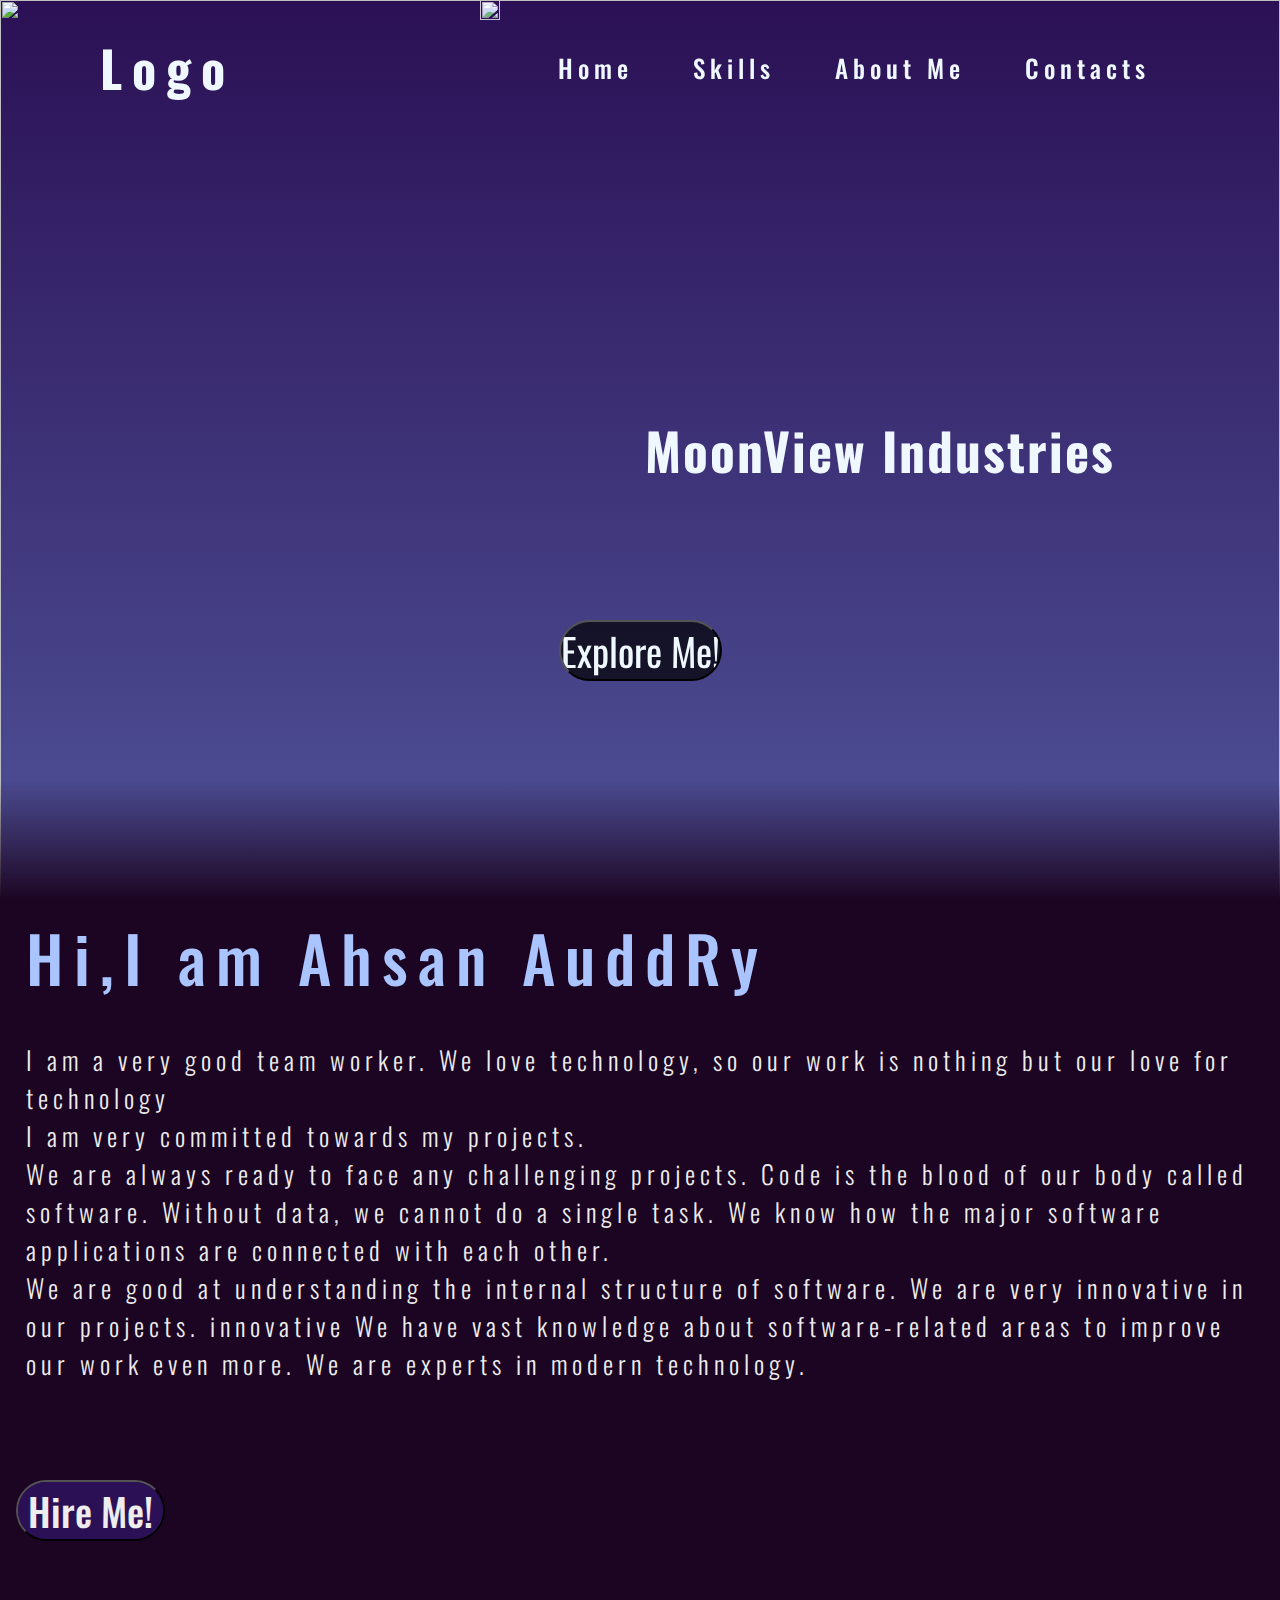
==== index.html @ e408f66b "Add files via upload" ====
<!DOCTYPE html>
<html lang="en">
<head>
    <meta charset="UTF-8">
    <meta http-equiv="X-UA-Compatible" content="IE=edge">
    <meta name="viewport" content="width=device-width, initial-scale=1.0">
    <title>MoonView</title>
    <link rel="Stylesheet" href="portfolio.css">
</head>
<body>
    <header>
        <a href="#" class="logo">Logo</a>
        <ul>
            <li><a href="#" class="" id="Home">Home</a></li>
            <li><a href="#" class="">Skills</a></li>
            <li><a href="#" class="">About Me</a></li>
            <li><a href="#" class="">Contacts</a></li>
        </ul> 
    </header>
    <section>
        <img src="stars.png" id="stars">
        <img src="moon.png" id="moon">
        <img src="Hills-back.png" id="hills-back">
        <h1 id="text">MoonView Industries</h1>
        <button id="btn"><a href="#sec2" class="btn1">Explore Me!</a></button>
        <img src="hills-front.png" id="hills-front">
        
    </section>

    <div class="sec2" id="sec2">
        <h3 class="Myname">Hi,I am Ahsan AuddRy</h3>
        <p>
            I am a very good team worker.
            We love technology, so our work is nothing but our love for technology<br>
            I am very committed towards my projects.<br>
            We are always ready to face any challenging projects.
            Code is the blood of our body called software.
            Without data, we cannot do a single task.
            We know how the major software applications are connected with each other.<br>
            We are good at understanding the internal structure of software.
            We are very innovative in our projects. innovative
            We have vast knowledge about software-related areas to improve our work even more.
            We are experts in modern technology.
        </p><br>
        <button class="btn3" id="btn1"><a href="#Home" class="btn34">Hire Me!</a> </button>
    </div>

    <script src="portfolio.js">




    </script>
    
</body>


</html>
---- portfolio.css ----
@import url('https://fonts.googleapis.com/css2?family=Oswald:wght@300;500;700&display=swap');
*{
    padding: 0%;
    margin: 0%;
    box-sizing: border-box;
    font-family: 'Oswald', sans-serif;
    scroll-behavior: smooth;
    overflow-x: hidden;
}
body{
    min-height: 100vh;
    background: linear-gradient(#2b1055,#7597de);

}

header{
    position: absolute;
    top: 0%;
    left: 0%;
    width: 100%;
    padding: 30px 100px;
    display: flex;
    justify-content: space-between;
    align-items: center;
    z-index: 4;
}

header .logo{
    font-size: 50px;
    color: aliceblue;
    letter-spacing: 10px;
    font-weight: 700;
    text-decoration: none;
}
header .logo:hover{
    font-size: 60px;
    color:#7597de;
    transition: 0.4s;
}

header ul{
    display: flex;
    justify-content: space-between;
    align-items: center;
}


header ul li{
    list-style: none;
}

header ul li a{
    text-decoration: none;
    color: aliceblue;
    font-size: 25px;
    letter-spacing: 5px;
    padding: 20px 30px;
    font-weight: 500;
    border-radius: 25%;


}

header ul li a:hover{
    background: #7597de;
    transition: 0.7s;
    color: black;



}

section img#moon{
    mix-blend-mode: screen;
    height: fit-content;
    width: fit-content;
    margin-left: 30rem;
}
section img#hills-front{
    z-index: 3;
}

section img#hills-back{
    overflow-y: hidden;
    overflow-x: hidden;
}

section::before{
    content: '';
    position:absolute;
    bottom: 0;
    width: 100%;
    height: 120px;
    z-index: 4;
    background: linear-gradient(to top,#1c0522,transparent);
}


section img{
    position: absolute;
    width: 100%;
    height: 100%;
    object-fit: fill;
    top: 0;
    left: 0;
}

section{
    position: relative;
    width:100%;
    height: 100vh;
    padding: 100px;
    display: flex;
    justify-content: center;
    align-items: center;
}
#text{
    position: absolute;
    font-size: 4vw;
    font-weight: 700;
    letter-spacing: 2px;
    white-space: nowrap;
    color: aliceblue;
    z-index: 3;
    margin-left: 30rem;
}

#btn{
    position: absolute;
    font-size: 3vw;
    z-index: 4;
    transform: translateY(200px);
    border-radius: 40px;
    background: rgba(0, 0, 0, 0.7);
    color: #7597de;
}

#btn .btn1{
    text-decoration: none;
    color: aliceblue;
}
#btn .btn1:hover{
    color: #a9c4ff;
    transform: translateY(-10px);
    font-size: 3.3vw;
    transition: 0.5s;
}
.sec2{
    height: 100vh;
    width: 100%;
    display: block;
    justify-content: center;
    align-items: center;
    background: #1c0522;

}

.sec2 h3{
    font-size: 5vw;
    font-weight: 500;
    color: #a9c4ff;
    letter-spacing: 10px;
    padding: 10px 10px;
    margin-bottom: 10px;
    margin-left:1rem;
}
.sec2 p{
    font-size:2vw;
    font-weight: 300;
    color: #ededed;
    letter-spacing: 5px;
    padding: 10px 10px;
    margin: 1rem 1rem;

}
.sec2 .btn34{
    font-size: 3vw;
    font-weight: 500;
    text-decoration: none;
    
}
.sec2 .btn3{
    margin-left:1rem;
    margin-top: 3rem;
    border-radius: 40px;
    background-color: #2b1055;
}
.sec2 .btn3 .btn34{
    color: #ededed;
    padding: 10px 10px;
}
.sec2 .btn3 .btn34:hover{
    color: #7597de;
    transition: 0.5s ease-in-out;

}
.sec2 .btn3:hover{
    transform: translateY(50px);
    
    transition: 0.5s ease-in-out;

}
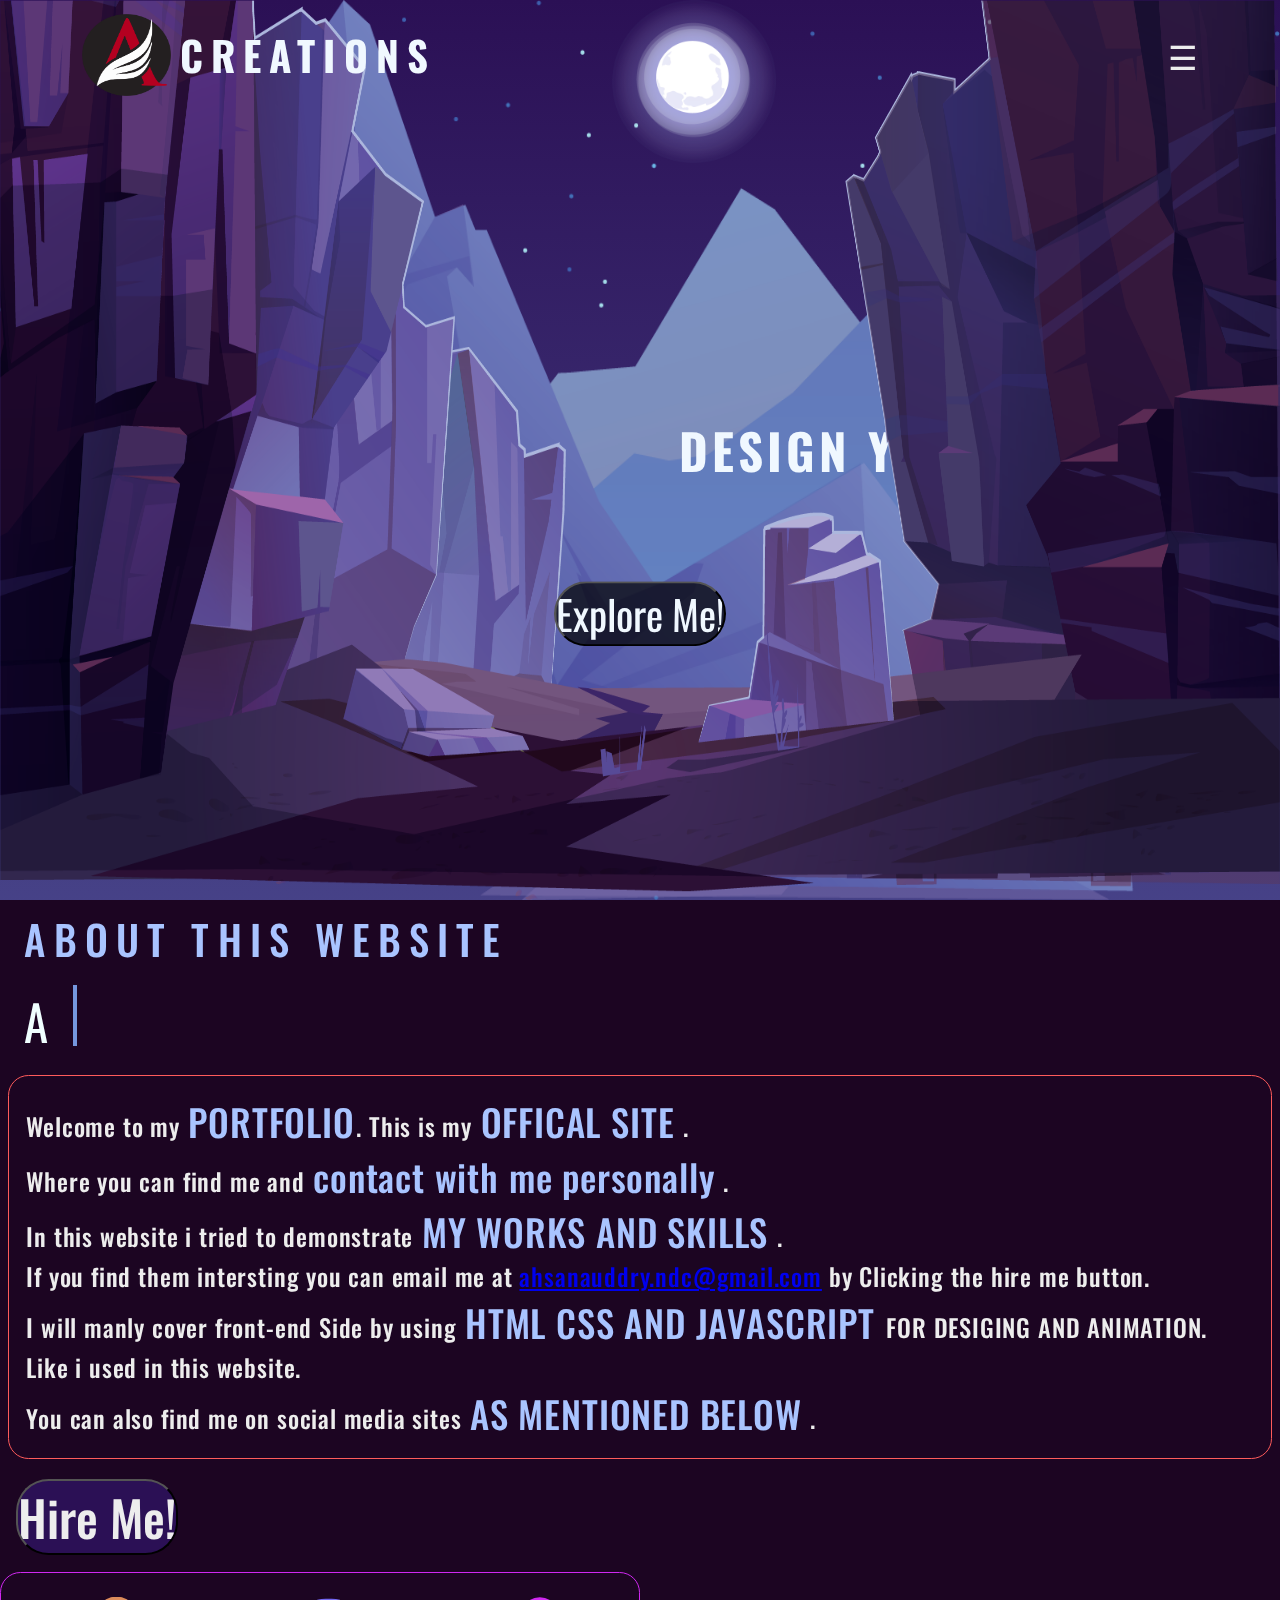
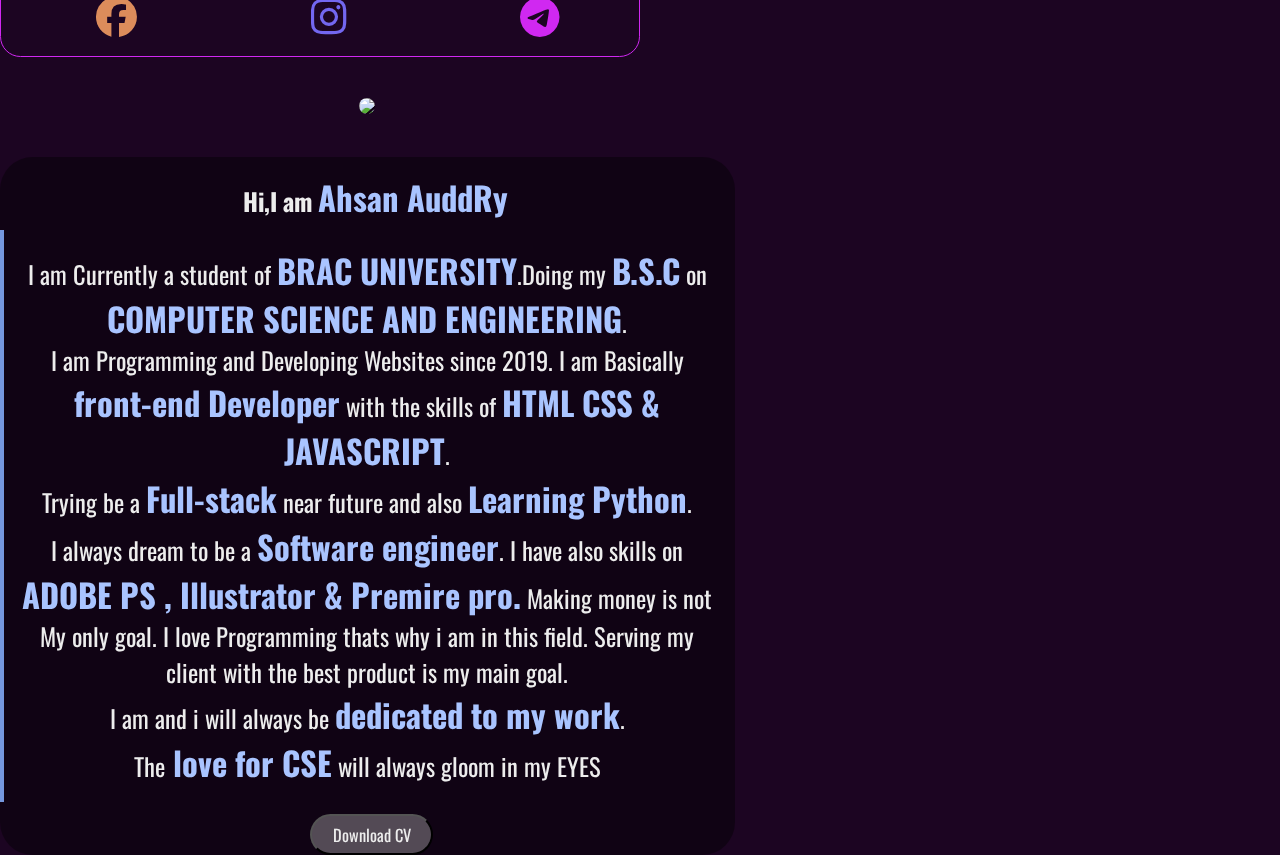
==== commit 1853857b: "Add files via upload" ====
--- a/index.html
+++ b/index.html
@@ -4,46 +4,121 @@
     <meta charset="UTF-8">
     <meta http-equiv="X-UA-Compatible" content="IE=edge">
     <meta name="viewport" content="width=device-width, initial-scale=1.0">
-    <title>MoonView</title>
+    <title>AH CREATIONS</title>
     <link rel="Stylesheet" href="portfolio.css">
+    <link rel="Stylesheet" href="https://cdnjs.cloudflare.com/ajax/libs/font-awesome/6.2.0/css/all.min.css">
 </head>
 <body>
     <header>
-        <a href="#" class="logo">Logo</a>
-        <ul>
-            <li><a href="#" class="" id="Home">Home</a></li>
-            <li><a href="#" class="">Skills</a></li>
-            <li><a href="#" class="">About Me</a></li>
-            <li><a href="#" class="">Contacts</a></li>
-        </ul> 
+        <img src="BrandLogo.png" class="brandLogo" alt="" >
+        <a href="#" class="logo">CREATIONS</a>
+
+
+
+
+        
+        <div class="Menulines" onclick="openNav()">&#9776;
+    
+        </div>
+        <ul class="sidenav" id="MysideNav">
+            
+            <li><a href="javascript:void(0)" class="closebtn" id="closeit" onclick="closeNav()">
+            &times;
+        </a></li> <!--This line is for Close button on navbar-->
+
+            <li class="fonts"><a href="#Home" id="Home">Home</a></li>
+            <li class="fonts"><a href="section.html" target="_blank" >Skills</a></li>
+            <li class="fonts"><a href="https://drive.google.com/drive/folders/11KHqICFc7n9X5Y6JsY4PwCN5aP5sD-px" target="_blank">Projects</a></li>
+            <li class="fonts"><a href="#Myself">About Me!</a></li>
+            <li class="fonts"><a href="login.html" target="_blank">Login</a></li>
+
+        </ul>
+
     </header>
-    <section>
+    
+    <section class="images">
         <img src="stars.png" id="stars">
         <img src="moon.png" id="moon">
         <img src="Hills-back.png" id="hills-back">
-        <h1 id="text">MoonView Industries</h1>
+        <h1 id="text">DESIGN YOUR DREAM</h1>
         <button id="btn"><a href="#sec2" class="btn1">Explore Me!</a></button>
         <img src="hills-front.png" id="hills-front">
         
     </section>
 
     <div class="sec2" id="sec2">
-        <h3 class="Myname">Hi,I am Ahsan AuddRy</h3>
-        <p>
-            I am a very good team worker.
-            We love technology, so our work is nothing but our love for technology<br>
-            I am very committed towards my projects.<br>
-            We are always ready to face any challenging projects.
-            Code is the blood of our body called software.
-            Without data, we cannot do a single task.
-            We know how the major software applications are connected with each other.<br>
-            We are good at understanding the internal structure of software.
-            We are very innovative in our projects. innovative
-            We have vast knowledge about software-related areas to improve our work even more.
-            We are experts in modern technology.
-        </p><br>
-        <button class="btn3" id="btn1"><a href="#Home" class="btn34">Hire Me!</a> </button>
+        <h3 class="Myname">ABOUT THIS WEBSITE</h3>
+            <div class="wrapper320">
+                <div class="static">A</div>
+                <ul class="dyanmic">
+                    <li><span>SON & BROTHER...</span></li>
+                    <li><span>PROGRAMMER....</span></li>
+                    <li><span>WEB-DEVELOPER....</span></li>
+                    <li><span>GRAPHICS-DESIGNER....</span></li>
+                    <li><span>STUDENT....</span></li>
+                </ul>
+
+            </div>
+            <div class="paragraph">
+                <p>
+                    Welcome to my <span class="newitems">PORTFOLIO</span>.
+                    This is my <span class="newitems">OFFICAL SITE</span> . <br>
+                    Where you can find me and <span class="newitems"> contact with me personally</span> .
+                    <br>In this website i tried to demonstrate <span class="newitems">MY WORKS AND SKILLS</span> .<br>
+                    If you find them intersting you can email me at <a href="ahsanauddry.ndc@gmail.com" class="mailme">ahsanauddry.ndc@gmail.com</a> by Clicking the hire me button.<br>
+                    I will manly cover front-end Side by using <span class="newitems">HTML CSS AND JAVASCRIPT </span> FOR DESIGING AND ANIMATION.<br>
+                    Like i used in this website.<br>
+                    You can also find me on social media sites <span class="newitems">AS MENTIONED BELOW</span> .<br>
+                </p>
+
+            </div>
+            <br>
+        <button class="btn3" id="btn1"><a href="https://mail.google.com/mail/u/0/#inbox?compose=new" target="_blank" class="btn34">Hire Me!</a> </button>
+        <div class="socialsitesofmine">
+            <a href="www.facebook.com"  target="__blank"><i class="fa-brands fa-facebook"></i></a>
+            <a href="www.facebook.com" target="__blank"><i class="fa-brands fa-instagram"></i></a>
+            <a href="www.facebook.com" target="__blank"><i class="fa-brands fa-telegram"></i></a>
+        </div>
+    
+    
+    
     </div>
+    
+        
+
+    <div class="aboutme" id="Myself">
+        <div class="modelcontainer">
+            <div class="modelimage">
+                <img src="IMG_20220930_164741_418.jpg" class="mimage">
+    
+            </div>
+            <div class="modelDetails">
+                <h4>Hi,I am <span class="Myname">Ahsan AuddRy</span></h4>
+            <p class="text320">
+                I am Currently a student of <span class="thirdHeading">BRAC UNIVERSITY</span>.Doing my <span class="thirdHeading">B.S.C</span> on <span class="thirdHeading">COMPUTER SCIENCE AND ENGINEERING</span>.<br>
+                I am Programming and Developing Websites since 2019. I am Basically <span class="thirdHeading">front-end Developer</span> with the skills of <span class="thirdHeading">HTML CSS & JAVASCRIPT</span>.<br>
+                Trying be a <span class="thirdHeading">Full-stack</span> near future and also <span class="thirdHeading">Learning Python</span>.<br>
+                I always dream to be a <span class="thirdHeading">Software engineer</span>. I have also skills on <span class="thirdHeading">ADOBE PS , Illustrator & Premire pro.</span>
+                Making money is not My only goal. I love Programming thats why i am in this field. Serving my client with the best product is my main goal.<br>
+                I am and i will always be <span class="thirdHeading">dedicated to my work</span>.<br>
+                The<span class="thirdHeading"> love for CSE</span> will always gloom in my EYES
+                
+
+            </p><br>
+    
+    
+            <button class="btn600" id="btn600"><a href="https://www.facebook.com/ahsanhabib027" target="_blank" class="conbtn">Download CV</a> </button>
+    <!-- Kono kichu design korte gele always ekta class use kora bhalo-->
+                
+            </div>
+
+        </div>
+        
+
+    </div>
+
+
+
 
     <script src="portfolio.js">
 
--- a/portfolio.css
+++ b/portfolio.css
@@ -7,18 +7,77 @@
     scroll-behavior: smooth;
     overflow-x: hidden;
 }
+html{
+    font-size: 62.5% ;
+    /*so now computer is regrading 1 rem = 10px which is basically 16px for easy calculation we converted it to 1 rem = 10px */
+}
+
+
+/*Media Query*/
+@media(max-width:998px){
+    html{
+        font-size: 55%;
+    }
+}
+
+@media(max-width:768px){
+    html{
+        font-size: 45%;
+    }
+}
+@media(max-width:375px){
+    html{
+        font-size: 20.66%;
+    }
+}
+@media(max-width:390px){
+    html{
+        font-size: 21.49%;
+    }
+}
+@media screen and (max-width:998px) and (min-width: 390px){
+    html{
+        font-size: 55% , 21.49% ;
+
+    }
+}
+@media screen and (max-width:428px){
+    html{
+        font-size: 23.58717%;
+        
+    }
+}
+@media screen and (max-height:926px){
+    html{
+        font-size: 51.03206%;
+        
+    }
+}
+/* 1rem == 16px*/
+
+
+/*Media Query*/
+
+
 body{
     min-height: 100vh;
     background: linear-gradient(#2b1055,#7597de);
 
 }
 
+header .brandLogo{
+    position:absolute;
+    width: 11rem;
+    height: 10rem;
+}
+
+
 header{
     position: absolute;
     top: 0%;
     left: 0%;
     width: 100%;
-    padding: 30px 100px;
+    padding: 3rem 10rem;
     display: flex;
     justify-content: space-between;
     align-items: center;
@@ -26,14 +85,16 @@
 }
 
 header .logo{
-    font-size: 50px;
+    max-width: 100%;
+    margin-left: 12rem;
+    font-size: 5rem;
     color: aliceblue;
-    letter-spacing: 10px;
+    letter-spacing: 1rem;
     font-weight: 700;
     text-decoration: none;
 }
 header .logo:hover{
-    font-size: 60px;
+    font-size: 5.2vmin;
     color:#7597de;
     transition: 0.4s;
 }
@@ -52,45 +113,56 @@
 header ul li a{
     text-decoration: none;
     color: aliceblue;
-    font-size: 25px;
-    letter-spacing: 5px;
-    padding: 20px 30px;
+    font-size: 3.5rem;  /*font size vmin dile font gula respinsive hoye jai*/
+    padding: 0 .2rem;
     font-weight: 500;
-    border-radius: 25%;
+    overflow: hidden;
 
 
 }
 
 header ul li a:hover{
-    background: #7597de;
     transition: 0.7s;
-    color: black;
-
-
-
-}
+    color: rgb(234, 107, 44,0.5);
+
+
+
+}
+
 
 section img#moon{
     mix-blend-mode: screen;
-    height: fit-content;
-    width: fit-content;
-    margin-left: 30rem;
+    height: 20rem;
+    max-width: 20rem;
+    margin-left: 75rem;
+    z-index: 3;
 }
 section img#hills-front{
     z-index: 3;
+    max-width: 100%;
+}
+section .images{
+    max-width: 100%;
+    position: relative;
+    height: auto;
 }
 
 section img#hills-back{
-    overflow-y: hidden;
-    overflow-x: hidden;
-}
+    max-width: 100%;
+    position: absolute;
+    min-height: 100vh;
+
+    overflow: hidden;
+
+}
+
 
 section::before{
     content: '';
     position:absolute;
     bottom: 0;
-    width: 100%;
-    height: 120px;
+    max-width: 100%;
+    min-height: 12rem;
     z-index: 4;
     background: linear-gradient(to top,#1c0522,transparent);
 }
@@ -107,30 +179,30 @@
 
 section{
     position: relative;
-    width:100%;
+    max-width:100%;
     height: 100vh;
-    padding: 100px;
+    padding: 10rem;
     display: flex;
     justify-content: center;
     align-items: center;
 }
 #text{
     position: absolute;
-    font-size: 4vw;
-    font-weight: 700;
-    letter-spacing: 2px;
+    font-size: 6rem;
+    font-weight: 700;
+    letter-spacing: 0.5rem;
     white-space: nowrap;
     color: aliceblue;
     z-index: 3;
-    margin-left: 30rem;
+    margin-left: 70rem;
 }
 
 #btn{
     position: absolute;
-    font-size: 3vw;
+    font-size: 5rem;
     z-index: 4;
-    transform: translateY(200px);
-    border-radius: 40px;
+    transform: translateY(20rem);
+    border-radius: 4rem;
     background: rgba(0, 0, 0, 0.7);
     color: #7597de;
 }
@@ -141,53 +213,51 @@
 }
 #btn .btn1:hover{
     color: #a9c4ff;
-    transform: translateY(-10px);
-    font-size: 3.3vw;
+    transform: translateY(-1rem);
+    font-size: 3.3vmin;
     transition: 0.5s;
 }
 .sec2{
-    height: 100vh;
-    width: 100%;
+    min-height: 100%;
+    max-width: 100%;
     display: block;
-    justify-content: center;
-    align-items: center;
     background: #1c0522;
 
 }
 
 .sec2 h3{
-    font-size: 5vw;
+    font-size: 5rem;
     font-weight: 500;
     color: #a9c4ff;
-    letter-spacing: 10px;
-    padding: 10px 10px;
-    margin-bottom: 10px;
-    margin-left:1rem;
+    letter-spacing: 1rem;
+    padding: 1rem 1rem;
+    margin-bottom: 1rem;
+    margin-left:2rem;
 }
 .sec2 p{
-    font-size:2vw;
+    font-size:3rem;
     font-weight: 300;
     color: #ededed;
-    letter-spacing: 5px;
-    padding: 10px 10px;
-    margin: 1rem 1rem;
+    padding: 1rem 1rem;
+    margin: .1rem .1rem;
 
 }
 .sec2 .btn34{
-    font-size: 3vw;
+    font-size: 6rem;
     font-weight: 500;
     text-decoration: none;
     
 }
 .sec2 .btn3{
-    margin-left:1rem;
-    margin-top: 3rem;
-    border-radius: 40px;
+    border: 0.2 solid #d028f1 ;
+    border-radius: 4rem ;
+    margin-left:2rem;
+    margin-top: .1rem;
+    border-radius: 4rem;
     background-color: #2b1055;
 }
 .sec2 .btn3 .btn34{
     color: #ededed;
-    padding: 10px 10px;
 }
 .sec2 .btn3 .btn34:hover{
     color: #7597de;
@@ -195,8 +265,297 @@
 
 }
 .sec2 .btn3:hover{
-    transform: translateY(50px);
+    transform: translateY(1rem);
     
     transition: 0.5s ease-in-out;
 
 }
+
+
+
+/*About me Section*/
+
+
+.aboutme .text321 {
+    padding: 1rem 1rem;
+    text-align: center;
+    color: #ededed;
+    font-size: 8vmin;
+    font-weight: 700;
+
+
+}
+
+
+.aboutme{
+    max-width: 100%;
+    min-height: 100%;
+    
+    background-color: #1c0522;
+
+}
+.modelcontainer{
+    display: block;
+    text-align:center ;
+    max-width: 90rem;
+    min-height: 90rem;
+    position: relative;
+}
+
+.aboutme .modelimage{
+    margin-bottom: 5rem;
+    margin-top: 5rem;
+    max-width: 100%;
+    height: auto;
+    
+    
+}
+
+.aboutme .mimage{
+    border-radius: 3rem;
+    max-width: 100%;
+    min-height:100%;
+    background: rgba(0, 0, 0, 0.4);
+}
+
+
+.aboutme .modelDetails{
+    max-width: 1000%;
+    min-height:100%;
+    background: rgba(0, 0, 0, 0.4);
+    border-radius: 4rem;
+
+}
+.aboutme .modelDetails h4{
+    font-size: 3rem;
+    padding-top: 2rem;
+    padding-bottom: 1rem;
+    padding-left:2rem ;
+    color: #ededed;
+}
+.aboutme .modelDetails p{
+    padding: 2rem 2rem;
+    font-size: 3rem;
+    color: #ededed;
+
+}
+
+.btn600{
+    margin-left: 1rem;
+    background: rgba(239, 239, 239, 0.3);
+    width: 15rem;
+    height: 5rem;
+    border-radius: 10rem;
+    
+}
+
+.btn600 a{
+    transition: all 0.5s;
+    text-decoration: none;
+    font-size: 2rem;
+    color: #ededed;
+}
+
+.btn600 a:hover{
+    color: #ff61f4;
+    font-size: 2.3rem;
+}
+
+/*Side navBar*/
+
+.Menulines{
+    color: #ededed;
+    cursor: pointer;
+    font-size: 4rem;
+    transition: all 0.5s ease-in-out;
+}
+
+.Menulines:hover{
+    color: rgb(180, 131, 209);
+    font-size: 5rem;
+}
+.sidenav{
+    transition: all 0.5s ease-in-out;
+    
+    height: 100%;
+    width:0;
+    display: block;
+    position: fixed;
+    top: 0;
+    left: 0;
+    z-index: 9;
+    background: #272634;
+    overflow: hidden;
+    padding-top:4rem ;
+}
+ul .fonts{
+    display: flex;
+    justify-content: space-between;
+    align-items: center;
+    padding: 6rem 0 6rem;
+    margin-left: 8rem;
+}
+ul .closebtn{
+    position: absolute;
+    right: 6rem;
+    font-size: 7rem!important;
+}
+
+.aboutme .modelDetails .thirdHeading{
+    font-size: 4rem;
+    font-weight: 700;
+    color: #a9c4ff;
+}
+
+.aboutme .modelDetails h4 .Myname{
+    font-size: 4rem;
+    font-weight: 700;
+    color: #a9c4ff;
+
+}
+
+.aboutme .modelDetails .text320{
+    max-width: 1000%;
+    min-height:100%;
+    position: relative;
+}
+
+.aboutme .modelDetails .text320::before{
+    content: "";
+    height: 100%;
+    width: 100%;
+    position: absolute;
+    top: 0;
+    left: 0;
+    border-left:0.5rem solid #7597de ;
+
+}
+
+
+/*Wrapper 320*/
+
+.sec2 .wrapper320{
+    display: inline-flex;
+    margin-left: 3rem;
+
+}
+
+
+.sec2 .wrapper320 .static{
+    font-size: 6rem;
+    color: azure;
+
+    
+}
+.dyanmic{
+    margin-left: 3rem;
+}
+
+.dyanmic li span{
+    position: relative;
+}
+.wrapper320 .dyanmic{
+    height: 10rem;
+    overflow: hidden;
+
+}
+
+.dyanmic li span::after{
+    content: "";
+    position: absolute;
+    height: 100%;
+    width: 100%;
+    border-left: 0.5rem solid #7597de;
+    left: 0;
+    animation: typing 6s steps(10) infinite;
+    background: #1c0522;
+    behavior: smoothing-alpha;
+
+}
+
+@keyframes typing {
+    100%{
+        left: 100%;
+    }
+    
+}
+
+.wrapper320 ul li{
+    list-style: none;
+    font-size: 5rem;
+    color: hsl(0, 100%, 66%);
+    letter-spacing: 0.54rem;
+    font-weight: 700;
+    line-height: 10rem;
+    animation: slide 24s steps(4) infinite;
+    position: relative;
+    top: 0;
+    
+
+    
+}
+
+@keyframes slide {
+    100%{
+        top: -40rem;
+    }
+    
+}
+
+
+.fa-facebook{
+    padding-bottom: 2rem;
+    margin-top: 3rem;
+    margin-left: 2rem;
+    color: #dc8c5b;
+    font-size: 5rem;
+    font-weight: 700;
+}
+.fa-instagram{
+    padding-bottom: 2rem;
+    margin-top: 3rem;
+    margin-left: 2rem;
+    color: #7367F0;
+    font-size: 5rem;
+    font-weight: 700;
+}
+.fa-telegram{
+    padding-bottom: 2rem;
+    margin-top: 3rem;
+    margin-left: 2rem;
+    color: #d028f1;
+    font-size: 5rem;
+    font-weight: 700;
+}
+
+.sec2 p{
+    font-size: 3rem;
+    font-weight: 500;
+    letter-spacing: 0.1rem;
+    
+}
+
+.sec2 p .newitems{
+    padding: 0.2rem 0.2rem;
+    color: #a9c4ff;
+    font-size: 4.5rem;
+}
+
+.socialsitesofmine{
+    margin-top: 2rem;
+    display: flex;
+    border: 0.2rem solid #d028f1;
+    justify-content: space-around;
+    align-items: center;
+    max-width: 50%;
+    min-height: 10rem;
+    border-radius: 2.5rem;
+}
+
+.paragraph{
+    max-width: 100%;
+    border: 0.2rem solid #fe5b5b;
+    border-radius: 2.5rem;
+    padding: 1rem 1rem;
+    margin: 1rem 1rem;
+}